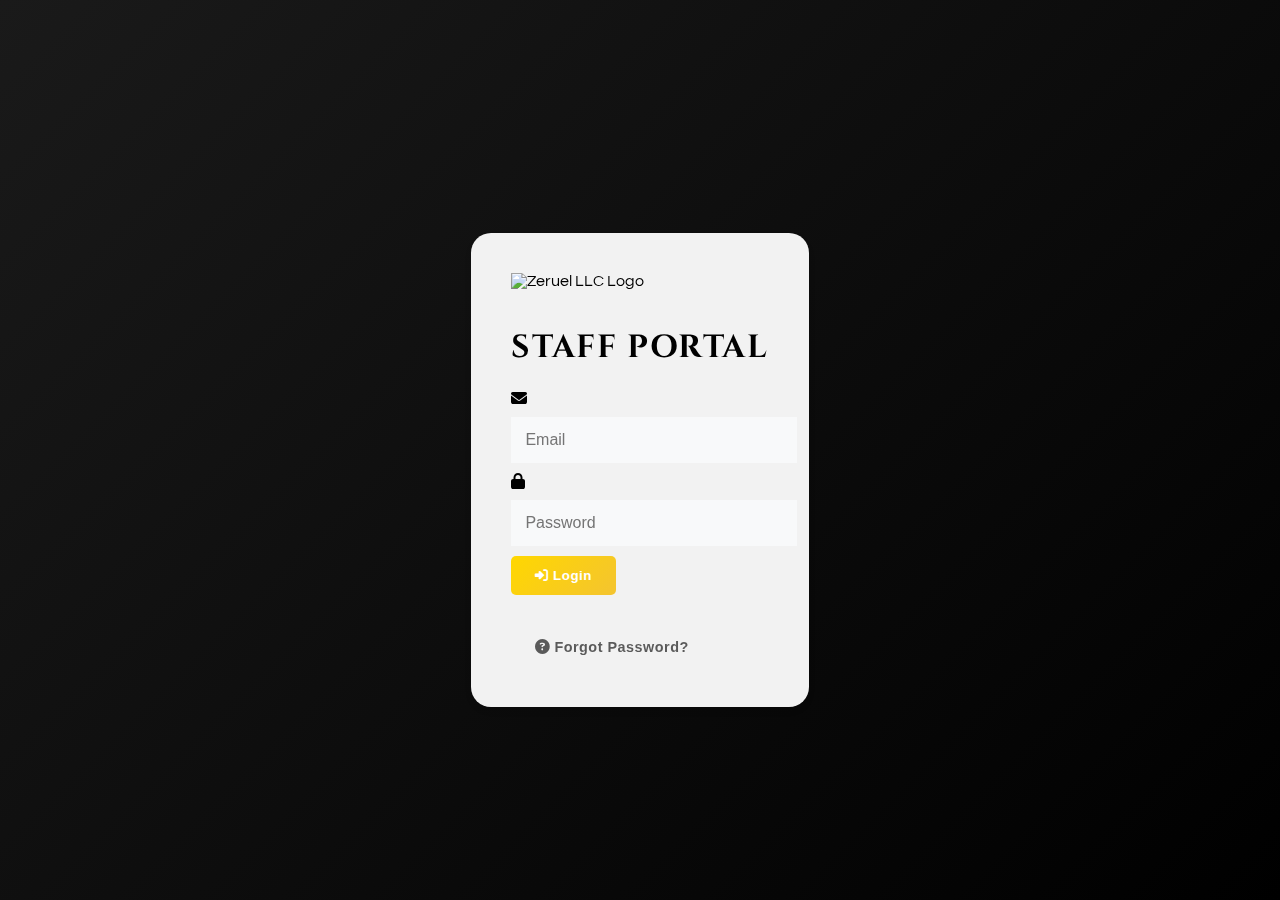
==== index.html @ 313ab600 "v1" ====
<!DOCTYPE html>
<html lang="en">
<head>
    <meta charset="UTF-8">
    <meta name="viewport" content="width=device-width, initial-scale=1.0">
    <title>Zeruel Staff Portal - Login</title>
    <link rel="stylesheet" href="css/style.css">
    <meta name="theme-color" content="#D4AF37">
    <meta name="apple-mobile-web-app-capable" content="yes">
    <meta name="apple-mobile-web-app-status-bar-style" content="black">
    <link rel="stylesheet" href="https://cdnjs.cloudflare.com/ajax/libs/font-awesome/6.4.0/css/all.min.css">
    <link rel="preconnect" href="https://fonts.googleapis.com">
    <link rel="preconnect" href="https://fonts.gstatic.com" crossorigin>
    <link href="https://fonts.googleapis.com/css2?family=Cinzel:wght@400;600;700&family=Questrial&display=swap" rel="stylesheet">
</head>
<body>
    <div class="login-container">
        <div class="login-box">
            <img src="https://static.wixstatic.com/media/5f23d5_33290fbcf9484744a9f3802bd5cdb9d0~mv2.png" alt="Zeruel LLC Logo" class="logo">
            <h1>Staff Portal</h1>
            <form id="loginForm">
                <div class="input-group">
                    <i class="fas fa-envelope"></i>
                    <input type="email" id="email" placeholder="Email" required>
                </div>
                <div class="input-group">
                    <i class="fas fa-lock"></i>
                    <input type="password" id="password" placeholder="Password" required>
                </div>
                <button type="submit"><i class="fas fa-sign-in-alt"></i> Login</button>
            </form>
            <p id="error-message"></p>
            <button type="button" id="helpBtn" class="help-btn">
                <i class="fas fa-question-circle"></i> Forgot Password?
            </button>
        </div>

        <div id="helpModal" class="help-modal">
            <div class="help-modal-content">
                <span class="help-close">&times;</span>
                <h2><i class="fas fa-headset"></i> Need Help?</h2>
                <p>For password reset or account issues, please visit the Zeruel Help Center on Whatsapp.</p>
            </div>
        </div>
    </div>
    
    <script type="module" src="js/firebase-config.js"></script>
    <script type="module" src="js/login.js"></script>
    <script type="module">
        // Add authentication check for redirect
        import { onAuthStateChanged } from "https://www.gstatic.com/firebasejs/9.22.2/firebase-auth.js";
        import { auth } from "./js/firebase-config.js";

        onAuthStateChanged(auth, (user) => {
            if (user) {
                window.location.href = 'home.html';
            }
        });
    </script>
</body>
</html>
---- css/style.css ----
@import url('https://fonts.googleapis.com/css2?family=Cinzel:wght@400;600;700&family=Questrial&display=swap');
@import url('https://cdnjs.cloudflare.com/ajax/libs/font-awesome/6.4.0/css/all.min.css');

:root {
    --gold-primary: #FFD700;
    --gold-secondary: #F4C430;
    --dark-gray: #1a1a1a;
    --light-gray: #f8f9fa;
    --box-shadow: 0 4px 6px rgba(0, 0, 0, 0.1);
    --transition: all 0.3s ease;
    --font-heading: 'Cinzel', serif;
    --font-body: 'Questrial', sans-serif;
}

body {
    margin: 0;
    padding: 0;
    font-family: var(--font-body);
    background-color: var(--light-gray);
}

.login-container {
    height: 100vh;
    display: flex;
    justify-content: center;
    align-items: center;
    background: linear-gradient(135deg, var(--dark-gray), #000000);
}

.login-box {
    background: rgba(255, 255, 255, 0.95);
    padding: 2.5rem;
    border-radius: 20px;
    box-shadow: var(--box-shadow);
    backdrop-filter: blur(10px);
    transform: translateY(20px);
    animation: slideUp 0.5s ease forwards;
}

@keyframes slideUp {
    to {
        transform: translateY(0);
        opacity: 1;
    }
}

.logo {
    width: 150px;
    margin-bottom: 1rem;
}

input {
    display: block;
    width: 100%;
    background: var(--light-gray);
    border: 2px solid transparent;
    transition: var(--transition);
    font-size: 1rem;
    padding: 12px;
    margin: 10px 0;
}

input:focus {
    border-color: var(--gold-primary);
    outline: none;
    box-shadow: 0 0 0 2px rgba(255, 215, 0, 0.2);
}

button {
    background: linear-gradient(135deg, var(--gold-primary), var(--gold-secondary));
    color: white;
    font-weight: 600;
    letter-spacing: 0.5px;
    padding: 12px 24px;
    border: none;
    border-radius: 5px;
    cursor: pointer;
    transform: translateY(0);
    transition: var(--transition);
}

button:hover {
    transform: translateY(-2px);
    box-shadow: var(--box-shadow);
}

.navbar {
    background-color: var(--dark-gray);
    padding: 1rem 2rem;
    display: flex;
    justify-content: space-between;
    align-items: center;
}

.nav-brand {
    display: flex;
    align-items: center;
    color: var(--gold-primary);
    font-family: var(--font-heading);
    text-transform: uppercase;
    letter-spacing: 0.05em;
}

.nav-logo {
    width: 40px;
    margin-right: 10px;
}

.nav-links {
    list-style: none;
    display: flex;
    gap: 2rem;
}

.nav-links a {
    color: white;
    text-decoration: none;
    position: relative;
    padding: 5px 0;
    transition: color 0.3s;
}

.nav-links a::after {
    content: '';
    position: absolute;
    bottom: -2px;
    left: 0;
    width: 0;
    height: 2px;
    background: var(--gold-primary);
    transition: var(--transition);
}

.nav-links a:hover::after,
.nav-links a.active::after {
    width: 100%;
}

.nav-links a:hover, .nav-links a.active {
    color: var(--gold-primary);
}

.welcome-section {
    text-align: center;
    padding: 2rem;
    background: linear-gradient(135deg, rgba(255,255,255,0.95), rgba(255,255,255,0.8));
    backdrop-filter: blur(10px);
    margin: 2rem;
    border-radius: 10px;
    border: 1px solid rgba(255, 255, 255, 0.1);
}

.welcome-section h1 {
    font-weight: 700;
}

.dashboard-grid {
    display: grid;
    grid-template-columns: repeat(auto-fit, minmax(300px, 1fr));
    gap: 2rem;
    padding: 2rem;
}

.dashboard-card {
    background: rgba(255, 255, 255, 0.95);
    padding: 1.5rem;
    border-radius: 15px;
    box-shadow: var(--box-shadow);
    transition: var(--transition);
    border: 1px solid rgba(0, 0, 0, 0.05);
}

.dashboard-card:hover {
    transform: translateY(-5px);
    box-shadow: 0 6px 12px rgba(0, 0, 0, 0.1);
}

.content-section {
    padding: 2rem;
    max-width: 1200px;
    margin: 0 auto;
}

.article-section {
    margin-bottom: 3rem;
}

.article-section h2 {
    color: var(--dark-gray);
    margin-bottom: 1.5rem;
    padding-bottom: 0.5rem;
    border-bottom: 2px solid var(--gold-primary);
    font-weight: 600;
}

.article-grid {
    display: grid;
    grid-template-columns: repeat(auto-fit, minmax(300px, 1fr));
    gap: 2rem;
}

.article-card {
    background: white;
    padding: 1.5rem;
    border-radius: 15px;
    box-shadow: var(--box-shadow);
    transition: var(--transition);
    border: 1px solid rgba(0, 0, 0, 0.05);
}

.article-card:hover {
    transform: translateY(-5px);
    box-shadow: 0 6px 12px rgba(0, 0, 0, 0.1);
}

.article-card h3 {
    color: var(--dark-gray);
    margin-bottom: 1rem;
    font-weight: 400;
}

.article-card p {
    color: #666;
    margin-bottom: 1.5rem;
}

.article-link {
    color: var(--gold-primary);
    text-decoration: none;
    font-weight: 600;
    display: inline-flex;
    align-items: center;
    gap: 0.5rem;
    transition: var(--transition);
}

.article-link:hover {
    color: var(--gold-secondary);
}

/* Mobile Navigation */
.mobile-menu-btn {
    display: none;
    font-size: 1.5rem;
    background: none;
    border: none;
    color: var(--gold-primary);
    padding: 0.5rem;
    cursor: pointer;
}

@media screen and (max-width: 768px) {
    .mobile-menu-btn {
        display: block;
    }

    .nav-links {
        display: none;
        position: absolute;
        top: 70px;
        left: 0;
        right: 0;
        background-color: var(--dark-gray);
        flex-direction: column;
        padding: 1rem;
        gap: 1rem;
    }

    .nav-links.active {
        display: flex;
        animation: slideDown 0.3s ease forwards;
    }

    .dashboard-grid {
        grid-template-columns: 1fr;
        padding: 1rem;
    }

    .welcome-section {
        margin: 1rem;
        padding: 1rem;
    }

    .login-box {
        margin: 1rem;
        width: 90%;
        max-width: 400px;
    }

    .nav-brand span {
        font-size: 0.9rem;
        font-weight: 600;
    }

    .nav-logo {
        width: 30px;
    }

    button {
        width: 100%;
    }

    .content-section {
        padding: 1rem;
    }
    
    .article-grid {
        grid-template-columns: 1fr;
    }
}

@keyframes slideDown {
    from {
        opacity: 0;
        transform: translateY(-10px);
    }
    to {
        opacity: 1;
        transform: translateY(0);
    }
}

@media screen and (max-width: 480px) {
    .dashboard-card {
        padding: 1rem;
    }

    h1 {
        font-size: 1.5rem;
    }

    .logo {
        width: 100px;
    }
}

h1, h2, h3, .nav-brand {
    font-family: var(--font-heading);
    text-transform: uppercase;
    letter-spacing: 0.05em;
}

.main-footer {
    background-color: var(--dark-gray);
    color: white;
    padding: 2rem;
    margin-top: 4rem;
}

.footer-content {
    max-width: 1200px;
    margin: 0 auto;
    display: flex;
    justify-content: space-between;
    align-items: center;
}

.footer-links {
    display: flex;
    gap: 2rem;
}

.footer-links a {
    color: var(--light-gray);
    text-decoration: none;
    transition: color 0.3s;
}

.footer-links a:hover {
    color: var(--gold-primary);
}

@media screen and (max-width: 768px) {
    .footer-content {
        flex-direction: column;
        text-align: center;
        gap: 1rem;
    }
}

.help-btn {
    background: transparent;
    color: var(--dark-gray);
    border: none;
    margin-top: 1rem;
    font-size: 0.9rem;
    opacity: 0.7;
    transition: var(--transition);
}

.help-btn:hover {
    opacity: 1;
    transform: none;
    box-shadow: none;
}

.help-modal {
    display: none;
    position: fixed;
    top: 0;
    left: 0;
    width: 100%;
    height: 100%;
    background: rgba(0, 0, 0, 0.5);
    backdrop-filter: blur(5px);
    z-index: 1000;
}

.help-modal-content {
    background: white;
    margin: 15% auto;
    padding: 2rem;
    width: 90%;
    max-width: 400px;
    border-radius: 10px;
    position: relative;
    text-align: center;
}

.help-close {
    position: absolute;
    right: 1rem;
    top: 1rem;
    font-size: 1.5rem;
    cursor: pointer;
    opacity: 0.7;
    transition: var(--transition);
}

.help-close:hover {
    opacity: 1;
}

.whatsapp-btn {
    display: inline-block;
    background: #25D366;
    color: white;
    padding: 1rem 2rem;
    border-radius: 5px;
    text-decoration: none;
    margin-top: 1rem;
    transition: var(--transition);
}

.whatsapp-btn:hover {
    background: #128C7E;
    transform: translateY(-2px);
}

.broadcast-card {
    background: linear-gradient(135deg, var(--dark-gray), #000);
    color: white;
    padding: 2rem;
    border-radius: 15px;
    margin-bottom: 3rem;
    display: flex;
    gap: 2rem;
    align-items: flex-start;
    box-shadow: 0 8px 16px rgba(0,0,0,0.2);
    position: relative;
    overflow: hidden;
}

.broadcast-icon {
    font-size: 2rem;
    color: var(--gold-primary);
    animation: pulse 2s infinite;
}

.broadcast-content {
    flex: 1;
}

.broadcast-date {
    color: var(--gold-primary);
    font-size: 0.9rem;
    margin-bottom: 0.5rem;
}

.broadcast-card h3 {
    color: white;
    margin-bottom: 1rem;
    font-size: 1.5rem;
}

.broadcast-card p {
    color: rgba(255,255,255,0.9);
    line-height: 1.6;
}

@keyframes pulse {
    0% { opacity: 1; }
    50% { opacity: 0.6; }
    100% { opacity: 1; }
}

@media screen and (max-width: 768px) {
    .broadcast-card {
        flex-direction: column;
        gap: 1rem;
        text-align: center;
    }
}

.rich-text {
    line-height: 1.6;
}

.rich-text p {
    margin-bottom: 1rem;
}

.rich-text h1, 
.rich-text h2, 
.rich-text h3 {
    margin: 1.5rem 0 1rem;
}

.rich-text ul, 
.rich-text ol {
    margin: 1rem 0;
    padding-left: 2rem;
}

.rich-text blockquote {
    border-left: 4px solid var(--gold-primary);
    margin: 1rem 0;
    padding-left: 1rem;
    color: #666;
}
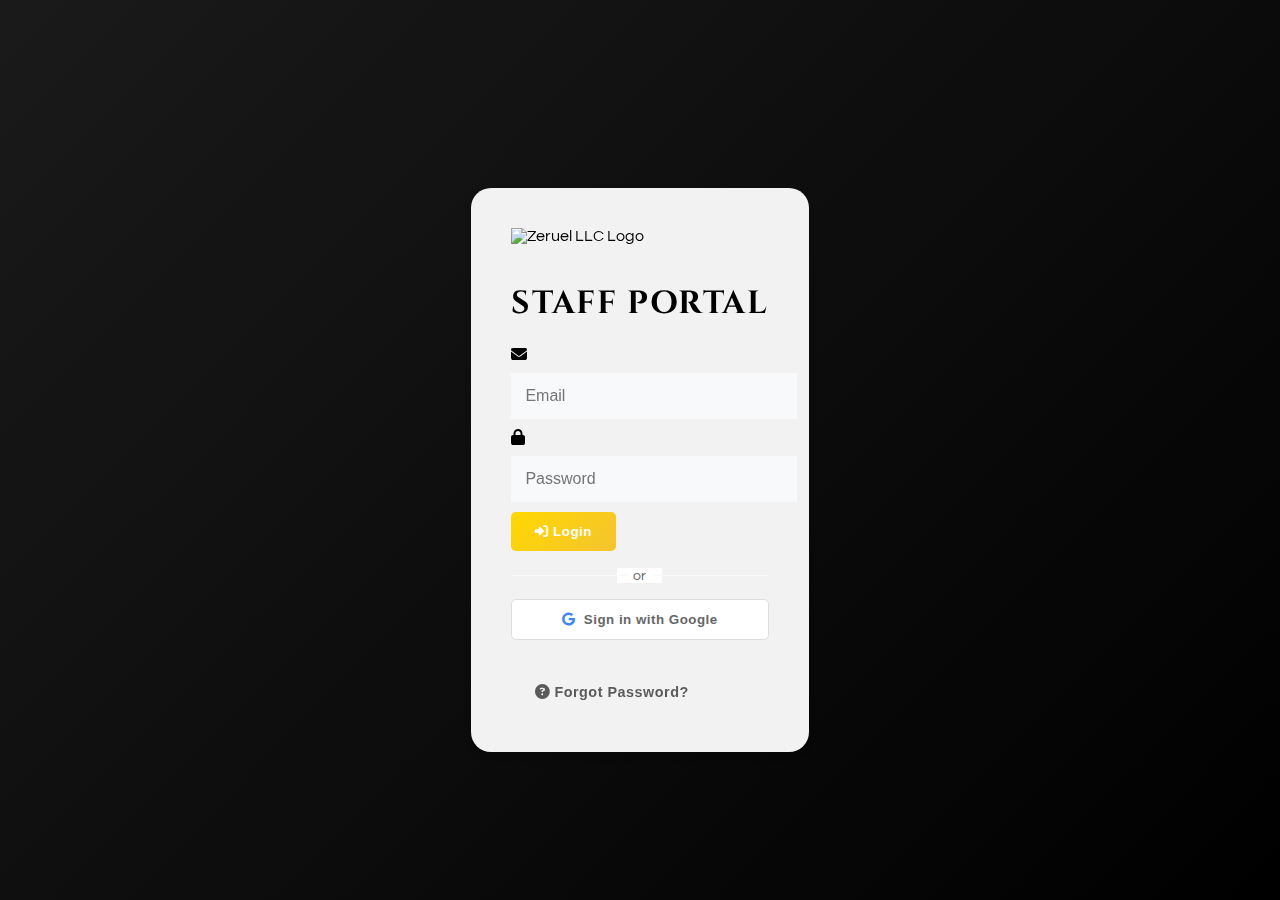
==== commit 357db34f: "v1.1" ====
--- a/index.html
+++ b/index.html
@@ -29,6 +29,12 @@
                 </div>
                 <button type="submit"><i class="fas fa-sign-in-alt"></i> Login</button>
             </form>
+            <div class="divider">
+                <span>or</span>
+            </div>
+            <button type="button" id="googleSignIn" class="btn-google">
+                <i class="fab fa-google"></i> Sign in with Google
+            </button>
             <p id="error-message"></p>
             <button type="button" id="helpBtn" class="help-btn">
                 <i class="fas fa-question-circle"></i> Forgot Password?
--- a/css/style.css
+++ b/css/style.css
@@ -528,3 +528,57 @@
     padding-left: 1rem;
     color: #666;
 }
+
+.divider {
+    text-align: center;
+    margin: 1rem 0;
+    position: relative;
+}
+
+.divider::before,
+.divider::after {
+    content: '';
+    position: absolute;
+    top: 50%;
+    width: 45%;
+    height: 1px;
+    background: var(--light-gray);
+}
+
+.divider::before {
+    left: 0;
+}
+
+.divider::after {
+    right: 0;
+}
+
+.divider span {
+    background: white;
+    padding: 0 1rem;
+    color: #666;
+    font-size: 0.9rem;
+}
+
+.btn-google {
+    width: 100%;
+    background: white;
+    color: #666;
+    border: 1px solid #ddd;
+    padding: 12px 24px;
+    display: flex;
+    align-items: center;
+    justify-content: center;
+    gap: 0.5rem;
+    cursor: pointer;
+    transition: var(--transition);
+}
+
+.btn-google:hover {
+    background: #f8f9fa;
+    transform: translateY(-2px);
+}
+
+.btn-google i {
+    color: #4285f4;
+}
